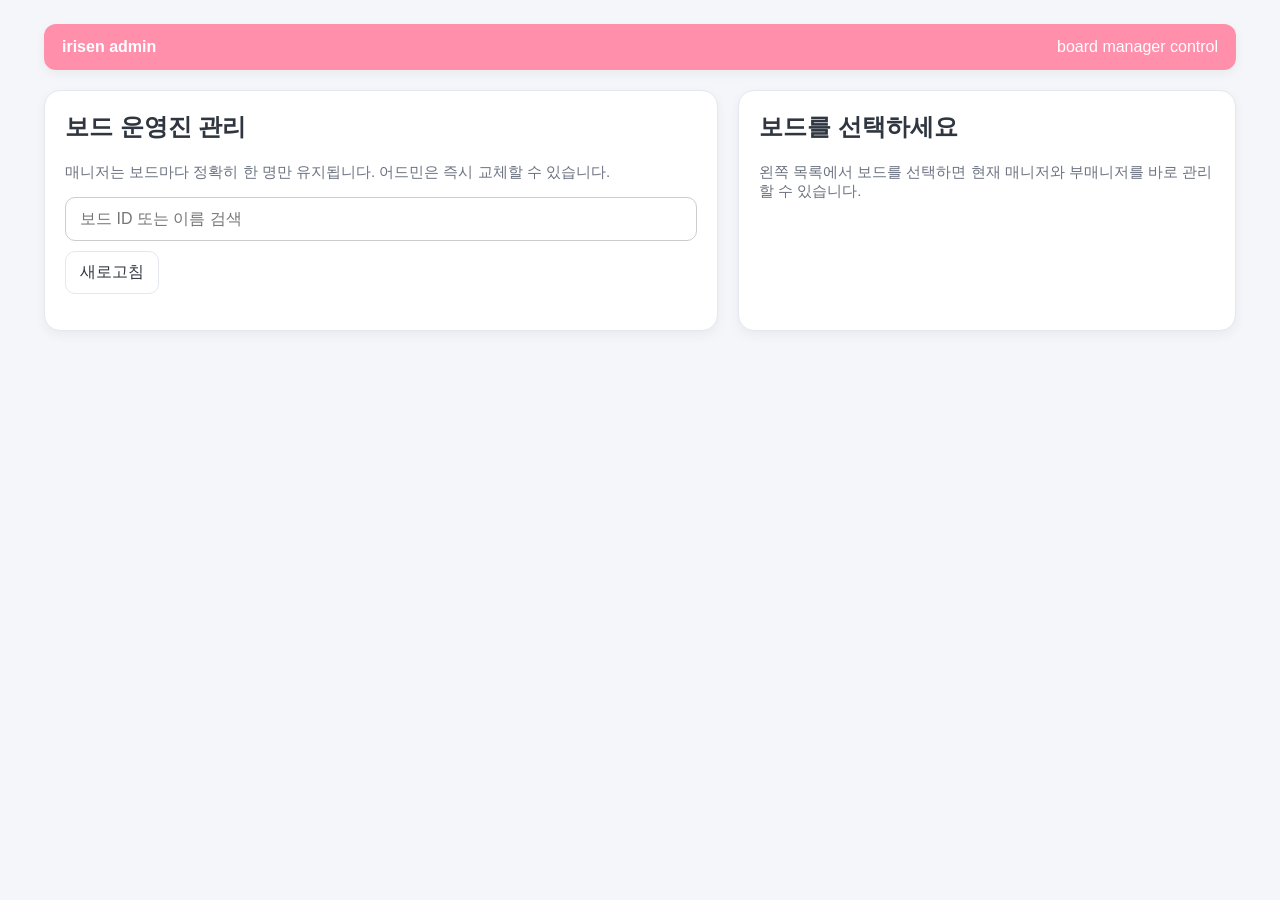
==== src/main/resources/templates/admin-board-managers.html @ 5ded7a4a "0424_0" ====
<!DOCTYPE html>
<html lang="ko">
<head>
    <meta charset="UTF-8">
    <meta name="viewport" content="width=device-width, initial-scale=1.0">
    <title>Board Managers Admin</title>
    <style>
        :root {
            --bg: #f5f6fa;
            --panel: #ffffff;
            --line: #e4e7ef;
            --text: #2f3640;
            --muted: #6b7280;
            --accent: #ff8fab;
            --accent-deep: #ff6680;
            --danger: #e74c3c;
            --ok: #2f9e44;
            --shadow: 0 4px 12px rgba(0, 0, 0, 0.05);
        }

        * { box-sizing: border-box; }
        body {
            margin: 0;
            background: var(--bg);
            color: var(--text);
            font-family: "Noto Sans KR", "Apple SD Gothic Neo", "Malgun Gothic", sans-serif;
        }

        .shell {
            max-width: 1240px;
            margin: 0 auto;
            padding: 24px;
        }

        .topbar {
            display: flex;
            justify-content: space-between;
            align-items: center;
            gap: 16px;
            padding: 14px 18px;
            border-radius: 12px;
            background: var(--accent);
            color: #fff;
            box-shadow: var(--shadow);
        }

        .topbar a {
            color: inherit;
            text-decoration: none;
            font-weight: 700;
        }

        .layout {
            display: grid;
            grid-template-columns: minmax(0, 1.15fr) minmax(360px, 0.85fr);
            gap: 20px;
            margin-top: 20px;
        }

        .panel {
            background: var(--panel);
            border: 1px solid var(--line);
            border-radius: 16px;
            box-shadow: var(--shadow);
            padding: 20px;
        }

        h1, h2, h3, p { margin-top: 0; }

        .toolbar {
            display: flex;
            gap: 10px;
            flex-wrap: wrap;
            margin-bottom: 16px;
        }

        .toolbar input,
        .field input,
        .field button,
        .toolbar button {
            font: inherit;
        }

        input {
            width: 100%;
            padding: 12px 14px;
            border: 1px solid #ccc;
            border-radius: 10px;
        }

        button {
            padding: 10px 14px;
            border: 1px solid transparent;
            border-radius: 10px;
            cursor: pointer;
        }

        .primary {
            background: var(--accent-deep);
            color: white;
        }

        .secondary {
            background: white;
            border-color: var(--line);
            color: var(--text);
        }

        .danger {
            background: #fff3f2;
            border-color: #f1b8b1;
            color: var(--danger);
        }

        .board-list {
            display: grid;
            gap: 12px;
            max-height: 70vh;
            overflow: auto;
        }

        .board-card {
            border: 1px solid var(--line);
            border-radius: 12px;
            padding: 14px;
            background: #fff;
            cursor: pointer;
        }

        .board-card.active {
            border-color: var(--accent);
            background: #fff6f9;
        }

        .meta {
            color: var(--muted);
            font-size: 0.92rem;
        }

        .stack {
            display: grid;
            gap: 12px;
        }

        .field {
            display: grid;
            gap: 8px;
        }

        .badge-row {
            display: flex;
            gap: 8px;
            flex-wrap: wrap;
        }

        .badge {
            display: inline-flex;
            align-items: center;
            gap: 8px;
            padding: 8px 12px;
            border-radius: 999px;
            border: 1px solid var(--line);
            background: #f7f8fc;
            font-size: 0.92rem;
        }

        .sub-item {
            display: flex;
            justify-content: space-between;
            align-items: center;
            gap: 12px;
            padding: 12px;
            border: 1px solid var(--line);
            border-radius: 10px;
        }

        .hint, .feedback {
            font-size: 0.94rem;
        }

        .hint { color: var(--muted); }
        .feedback.ok { color: var(--ok); }
        .feedback.error { color: var(--danger); }

        .user-search {
            display: grid;
            gap: 8px;
        }

        .result-list {
            display: grid;
            gap: 8px;
            max-height: 220px;
            overflow: auto;
        }

        .result-item {
            border: 1px solid var(--line);
            border-radius: 10px;
            padding: 10px 12px;
            background: #fff;
        }

        @media (max-width: 960px) {
            .layout {
                grid-template-columns: 1fr;
            }
        }
    </style>
</head>
<body>
<div class="shell">
    <div class="topbar">
        <a href="/">irisen admin</a>
        <span>board manager control</span>
    </div>

    <div class="layout">
        <section class="panel">
            <h1>보드 운영진 관리</h1>
            <p class="hint">매니저는 보드마다 정확히 한 명만 유지됩니다. 어드민은 즉시 교체할 수 있습니다.</p>
            <div class="toolbar">
                <input id="boardSearch" type="text" placeholder="보드 ID 또는 이름 검색">
                <button id="reloadBoards" class="secondary" type="button">새로고침</button>
            </div>
            <div id="boardList" class="board-list"></div>
        </section>

        <section class="panel">
            <h2 id="detailTitle">보드를 선택하세요</h2>
            <div id="detailBody" class="stack">
                <p class="hint">왼쪽 목록에서 보드를 선택하면 현재 매니저와 부매니저를 바로 관리할 수 있습니다.</p>
            </div>
        </section>
    </div>
</div>

<script src="/js/admin-board-managers.js"></script>
</body>
</html>
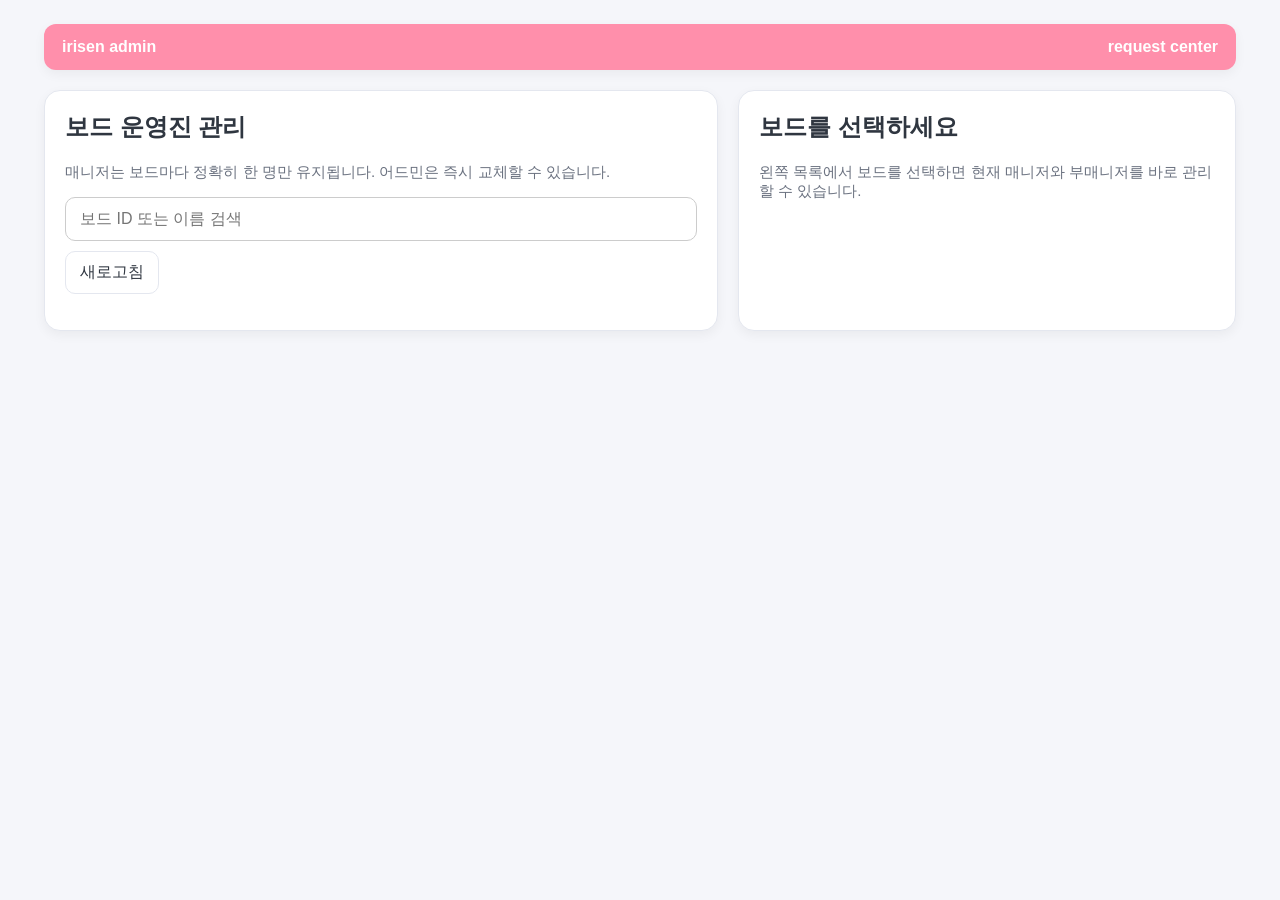
==== commit d27e3344: "0428_0" ====
--- a/src/main/resources/templates/admin-board-managers.html
+++ b/src/main/resources/templates/admin-board-managers.html
@@ -212,7 +212,9 @@
 <div class="shell">
     <div class="topbar">
         <a href="/">irisen admin</a>
-        <span>board manager control</span>
+        <span>
+            <a href="/admin/requests">request center</a>
+        </span>
     </div>
 
     <div class="layout">
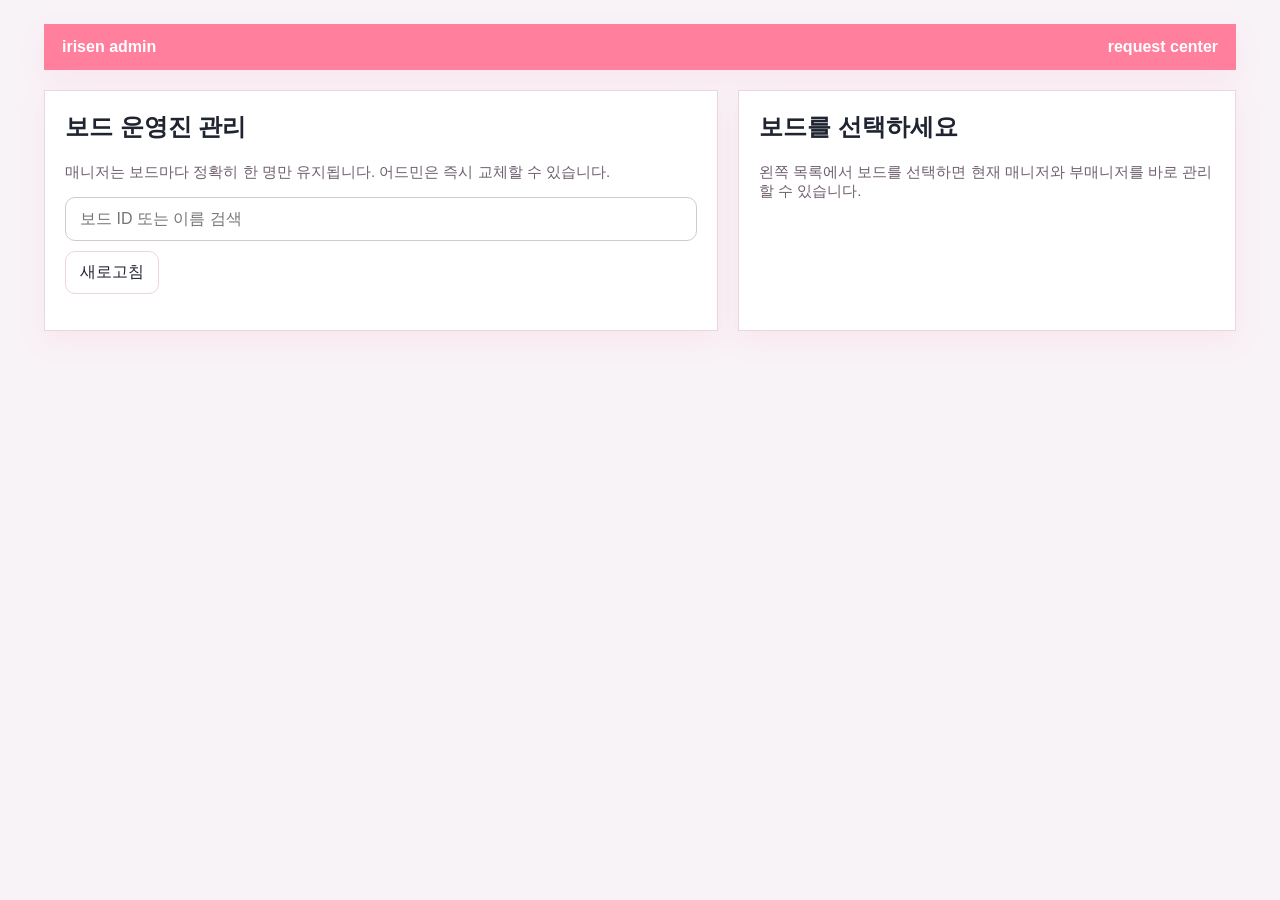
==== commit c82c7f55: "0502_0" ====
--- a/src/main/resources/templates/admin-board-managers.html
+++ b/src/main/resources/templates/admin-board-managers.html
@@ -6,16 +6,16 @@
     <title>Board Managers Admin</title>
     <style>
         :root {
-            --bg: #f5f6fa;
+            --bg: #f8f3f7;
             --panel: #ffffff;
-            --line: #e4e7ef;
-            --text: #2f3640;
-            --muted: #6b7280;
-            --accent: #ff8fab;
-            --accent-deep: #ff6680;
+            --line: #ead6df;
+            --text: #1f2430;
+            --muted: #6f6070;
+            --accent: #ff7f9d;
+            --accent-deep: #ff5b86;
             --danger: #e74c3c;
             --ok: #2f9e44;
-            --shadow: 0 4px 12px rgba(0, 0, 0, 0.05);
+            --shadow: 0 10px 28px rgba(255, 91, 134, 0.08);
         }
 
         * { box-sizing: border-box; }
@@ -38,7 +38,7 @@
             align-items: center;
             gap: 16px;
             padding: 14px 18px;
-            border-radius: 12px;
+            border-radius: 0;
             background: var(--accent);
             color: #fff;
             box-shadow: var(--shadow);
@@ -60,7 +60,7 @@
         .panel {
             background: var(--panel);
             border: 1px solid var(--line);
-            border-radius: 16px;
+            border-radius: 0;
             box-shadow: var(--shadow);
             padding: 20px;
         }
@@ -237,6 +237,7 @@
     </div>
 </div>
 
+<script src="/js/security-request.js"></script>
 <script src="/js/admin-board-managers.js"></script>
 </body>
 </html>
